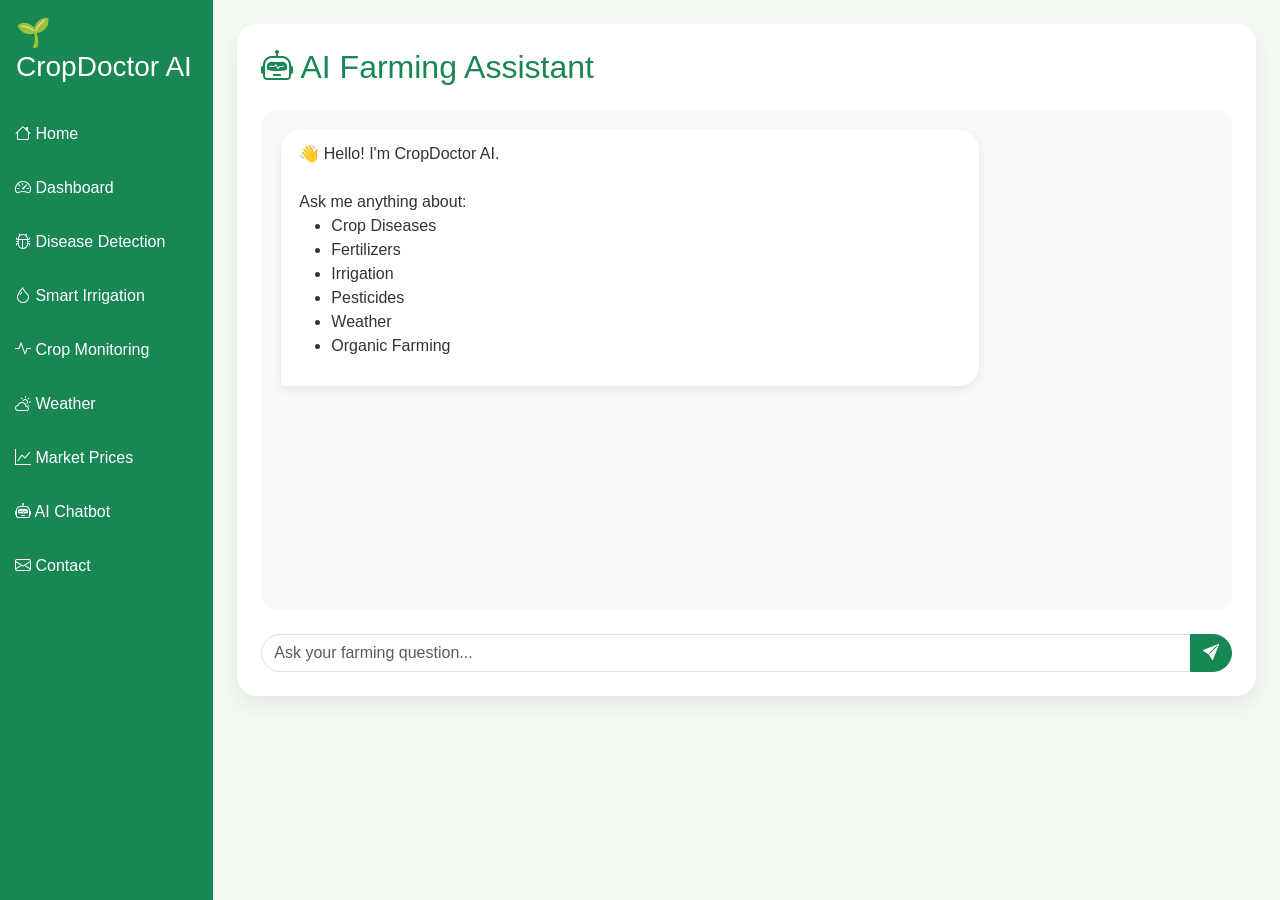
==== chatbot.html @ ebedaf4b "Add files via upload" ====
<!DOCTYPE html>
<html lang="en">
<head>
<meta charset="UTF-8">
<meta name="viewport" content="width=device-width, initial-scale=1.0">
<title>CropDoctor AI - AI Chatbot</title>

<link href="https://cdn.jsdelivr.net/npm/bootstrap@5.3.3/dist/css/bootstrap.min.css" rel="stylesheet">
<link rel="stylesheet" href="https://cdn.jsdelivr.net/npm/bootstrap-icons@1.11.3/font/bootstrap-icons.min.css">

<style>
body{
    background:#f4fbf4;
    font-family:Arial,sans-serif;
}

.sidebar{
    min-height:100vh;
    background:#198754;
    color:#fff;
}

.sidebar a{
    color:#fff;
    text-decoration:none;
    display:block;
    padding:15px;
}

.sidebar a:hover{
    background:rgba(255,255,255,.15);
}

.card{
    border:none;
    border-radius:20px;
    box-shadow:0 10px 25px rgba(0,0,0,.08);
}

.chat-box{
    height:500px;
    overflow-y:auto;
    padding:20px;
    background:#f8f9fa;
    border-radius:15px;
}

.user-message{
    background:#198754;
    color:white;
    padding:12px 18px;
    border-radius:20px 20px 0 20px;
    margin-bottom:15px;
    max-width:75%;
    margin-left:auto;
}

.bot-message{
    background:white;
    color:#333;
    padding:12px 18px;
    border-radius:20px 20px 20px 0;
    margin-bottom:15px;
    max-width:75%;
    box-shadow:0 3px 10px rgba(0,0,0,.08);
}

.input-group input{
    border-radius:30px 0 0 30px;
}

.input-group button{
    border-radius:0 30px 30px 0;
}

h2{
    color:#198754;
}
</style>

</head>
<body>

<div class="container-fluid">
<div class="row">

<!-- Sidebar -->

<div class="col-lg-2 sidebar p-0">

<h3 class="p-3">🌱 CropDoctor AI</h3>

<a href="home.html"><i class="bi bi-house"></i> Home</a>
<a href="dashboard.html"><i class="bi bi-speedometer2"></i> Dashboard</a>
<a href="disease.html"><i class="bi bi-bug"></i> Disease Detection</a>
<a href="irrigation.html"><i class="bi bi-droplet"></i> Smart Irrigation</a>
<a href="monitoring.html"><i class="bi bi-activity"></i> Crop Monitoring</a>
<a href="weather.html"><i class="bi bi-cloud-sun"></i> Weather</a>
<a href="market.html"><i class="bi bi-graph-up"></i> Market Prices</a>
<a href="chatbot.html"><i class="bi bi-robot"></i> AI Chatbot</a>
<a href="contact.html"><i class="bi bi-envelope"></i> Contact</a>

</div>

<!-- Main Content -->

<div class="col-lg-10 p-4">

<div class="card p-4">

<h2 class="mb-4">
<i class="bi bi-robot"></i>
AI Farming Assistant
</h2>

<div class="chat-box" id="chatBox">

<div class="bot-message">
👋 Hello! I'm CropDoctor AI.<br><br>
Ask me anything about:
<ul>
<li>Crop Diseases</li>
<li>Fertilizers</li>
<li>Irrigation</li>
<li>Pesticides</li>
<li>Weather</li>
<li>Organic Farming</li>
</ul>
</div>

</div>

<div class="input-group mt-4">

<input
type="text"
class="form-control"
id="userInput"
placeholder="Ask your farming question...">

<button
class="btn btn-success"
id="sendBtn">

<i class="bi bi-send-fill"></i>

</button>

</div>

</div>

</div>

</div>
</div>

<script>

const chatBox=document.getElementById("chatBox");

const input=document.getElementById("userInput");

const sendBtn=document.getElementById("sendBtn");

function sendMessage(){

let message=input.value.trim();

if(message===""){
return;
}

chatBox.innerHTML+=`
<div class="user-message">
${message}
</div>
`;

input.value="";

/*

Connect Django API here later

POST

/api/chatbot/

Body:

{
"message":"How to treat tomato leaf curl?"
}

*/

setTimeout(()=>{

chatBox.innerHTML+=`
<div class="bot-message">
🤖 Thank you for your question.<br><br>
The AI response from your Django backend will appear here.
</div>
`;

chatBox.scrollTop=chatBox.scrollHeight;

},700);

}

sendBtn.onclick=sendMessage;

input.addEventListener("keypress",function(e){

if(e.key==="Enter"){
sendMessage();
}

});

</script>

</body>
</html>
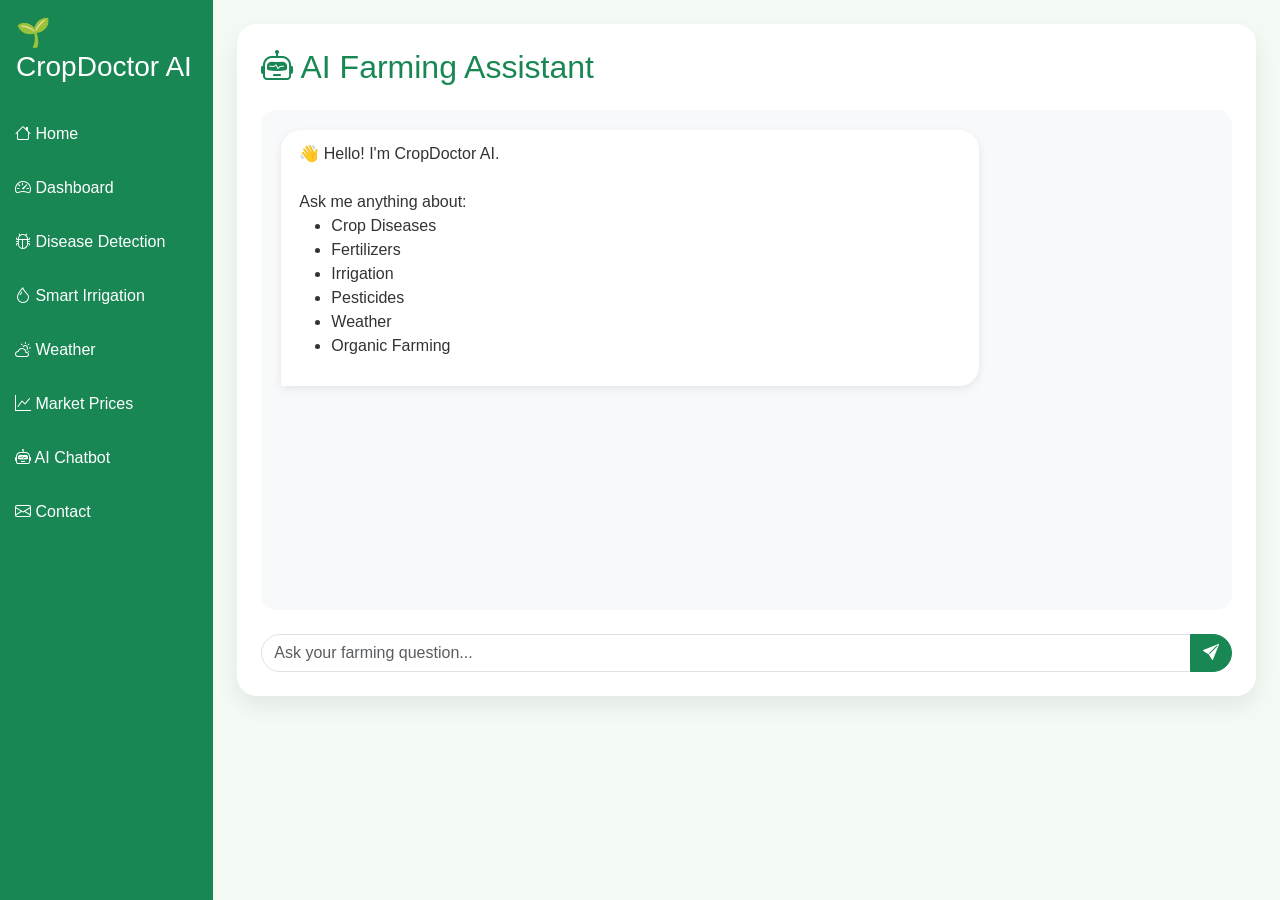
==== commit 0078044f: "Refactor chatbot.html for improved structure" ====
--- a/chatbot.html
+++ b/chatbot.html
@@ -90,11 +90,11 @@
 
 <h3 class="p-3">🌱 CropDoctor AI</h3>
 
-<a href="home.html"><i class="bi bi-house"></i> Home</a>
+<a href="index.html"><i class="bi bi-house"></i> Home</a>
 <a href="dashboard.html"><i class="bi bi-speedometer2"></i> Dashboard</a>
 <a href="disease.html"><i class="bi bi-bug"></i> Disease Detection</a>
 <a href="irrigation.html"><i class="bi bi-droplet"></i> Smart Irrigation</a>
-<a href="monitoring.html"><i class="bi bi-activity"></i> Crop Monitoring</a>
+
 <a href="weather.html"><i class="bi bi-cloud-sun"></i> Weather</a>
 <a href="market.html"><i class="bi bi-graph-up"></i> Market Prices</a>
 <a href="chatbot.html"><i class="bi bi-robot"></i> AI Chatbot</a>
@@ -223,4 +223,4 @@
 </script>
 
 </body>
-</html>+</html>
